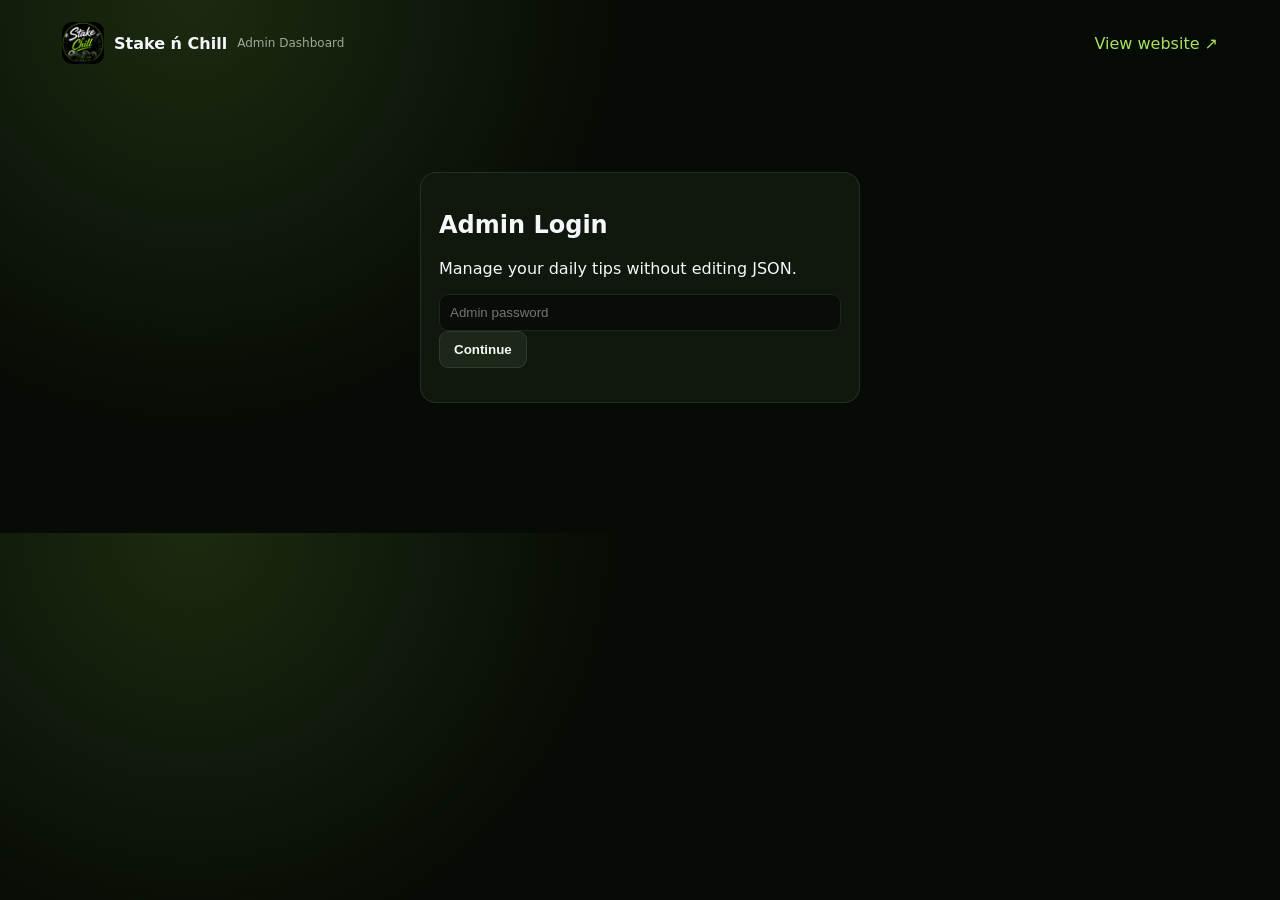
==== admin/index.html @ 22614ad5 "Adding admin panel" ====
<!doctype html><html lang="en"><head><meta charset="utf-8"><meta name="viewport" content="width=device-width,initial-scale=1"><title>Stake ń Chill Admin</title><link rel="icon" href="../assets/favicon_io/favicon.ico"><link rel="stylesheet" href="admin.css"></head><body><main><header><div class="brand"><img src="../assets/favicon_io/android-chrome-192x192.png"><b>Stake ń Chill</b><small>Admin Dashboard</small></div><a href="../" target="_blank">View website ↗</a></header><section id="login" class="card login"><h1>Admin Login</h1><p>Manage your daily tips without editing JSON.</p><input id="password" type="password" placeholder="Admin password"><button id="loginBtn">Continue</button><p id="loginErr" class="err"></p></section><section id="app" class="hidden"><div class="card toolbar"><label>Date<input id="date" type="date"></label><label>Section<select id="odds"><option value="2">2 Odds</option><option value="3">3 Odds</option><option value="5">5 Odds</option></select></label><button id="newAcc">+ New Accumulator</button><button id="publish" class="primary">Publish</button></div><div class="grid"><section class="card"><h2 id="title">2 Odds</h2><div id="list"></div></section><aside class="card"><h2>Preview</h2><div id="preview"></div></aside></div><p id="msg"></p></section></main><script src="admin.js"></script></body></html>
---- admin/admin.css ----
:root{color-scheme:dark;--bg:#070b05;--panel:#11190d;--text:#f5f7fb;--muted:#9da995;--accent:#a8e063;--border:#ffffff18;--danger:#ff7676}*{box-sizing:border-box}body{margin:0;background:radial-gradient(circle at 15% 0,#1b2b10,transparent 35%),var(--bg);color:var(--text);font-family:system-ui,Segoe UI,sans-serif}main{max-width:1200px;margin:auto;padding:22px}header{display:flex;justify-content:space-between;align-items:center;margin-bottom:20px}header a{color:var(--accent);text-decoration:none}.brand{display:flex;align-items:center;gap:10px}.brand img{width:42px;height:42px;border-radius:10px}.brand b,.brand small{display:block}.brand small{color:var(--muted);font-size:12px}.card{background:#11190df2;border:1px solid var(--border);border-radius:16px;padding:18px}.login{max-width:440px;margin:12vh auto}.hidden{display:none}.toolbar{display:grid;grid-template-columns:180px 180px 1fr auto;gap:12px;align-items:end;margin-bottom:18px}label{color:var(--muted);font-size:12px}input,select{display:block;width:100%;margin-top:6px;background:#090d07;color:var(--text);border:1px solid var(--border);border-radius:9px;padding:10px}button{background:#1c2717;color:var(--text);border:1px solid var(--border);border-radius:9px;padding:10px 14px;font-weight:700;cursor:pointer}.primary{background:var(--accent);color:#10160b;border:0}.grid{display:grid;grid-template-columns:1.5fr .8fr;gap:18px}.acc{border:1px solid var(--border);padding:14px;border-radius:13px;margin-bottom:13px}.acchead{display:grid;grid-template-columns:1fr 1fr auto;gap:8px}.match{display:grid;grid-template-columns:1.5fr 1fr 90px 100px 36px;gap:7px;border-top:1px solid var(--border);padding-top:10px;margin-top:10px}.oddsTotal{color:var(--accent);font-weight:800;margin:12px 0}.preview{background:#090d07;border:1px solid var(--border);border-radius:12px;padding:12px;margin-bottom:10px}.small{color:var(--muted);font-size:12px}.err{color:var(--danger)}#msg{color:var(--muted);min-height:20px}@media(max-width:850px){.toolbar,.grid{grid-template-columns:1fr}.acchead,.match{grid-template-columns:1fr}.match button{width:100%}}
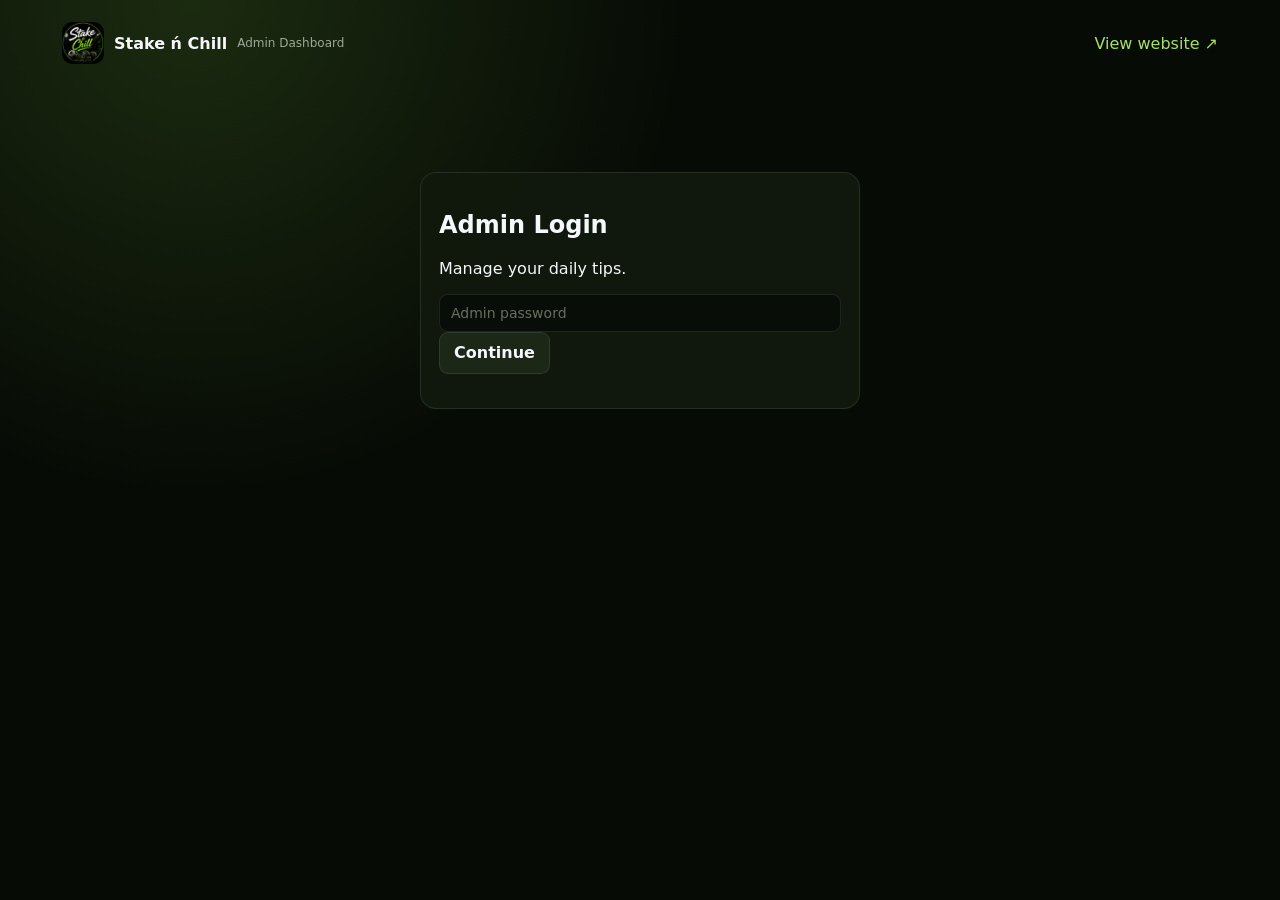
==== commit f4e6b7bc: "Updating admin index" ====
--- a/admin/index.html
+++ b/admin/index.html
@@ -1 +1 @@
-<!doctype html><html lang="en"><head><meta charset="utf-8"><meta name="viewport" content="width=device-width,initial-scale=1"><title>Stake ń Chill Admin</title><link rel="icon" href="../assets/favicon_io/favicon.ico"><link rel="stylesheet" href="admin.css"></head><body><main><header><div class="brand"><img src="../assets/favicon_io/android-chrome-192x192.png"><b>Stake ń Chill</b><small>Admin Dashboard</small></div><a href="../" target="_blank">View website ↗</a></header><section id="login" class="card login"><h1>Admin Login</h1><p>Manage your daily tips without editing JSON.</p><input id="password" type="password" placeholder="Admin password"><button id="loginBtn">Continue</button><p id="loginErr" class="err"></p></section><section id="app" class="hidden"><div class="card toolbar"><label>Date<input id="date" type="date"></label><label>Section<select id="odds"><option value="2">2 Odds</option><option value="3">3 Odds</option><option value="5">5 Odds</option></select></label><button id="newAcc">+ New Accumulator</button><button id="publish" class="primary">Publish</button></div><div class="grid"><section class="card"><h2 id="title">2 Odds</h2><div id="list"></div></section><aside class="card"><h2>Preview</h2><div id="preview"></div></aside></div><p id="msg"></p></section></main><script src="admin.js"></script></body></html>
+<!doctype html><html lang="en"><head><meta charset="utf-8"><meta name="viewport" content="width=device-width,initial-scale=1"><title>Stake ń Chill Admin</title><link rel="icon" href="../assets/favicon_io/favicon.ico"><link rel="stylesheet" href="admin.css"></head><body><main><header><div class="brand"><img src="../assets/favicon_io/android-chrome-192x192.png"><b>Stake ń Chill</b><small>Admin Dashboard</small></div><a href="../" target="_blank">View website ↗</a></header><section id="login" class="card login"><h1>Admin Login</h1><p>Manage your daily tips.</p><input id="password" type="password" placeholder="Admin password"><button id="loginBtn">Continue</button><p id="loginErr" class="err"></p></section><section id="app" class="hidden"><div class="card toolbar"><label>Date<input id="date" type="date"></label><label>Section<select id="odds"><option value="2">2 Odds</option><option value="3">3 Odds</option><option value="5">5 Odds</option></select></label><button id="newAcc">+ New Accumulator</button><button id="publish" class="primary">Publish</button></div><div class="grid"><section class="card"><h2 id="title">2 Odds</h2><div id="list"></div></section><aside class="card"><h2>Preview</h2><div id="preview"></div></aside></div><p id="msg"></p></section></main><script src="admin.js"></script></body></html>
--- a/admin/admin.css
+++ b/admin/admin.css
@@ -1 +1,623 @@
-:root{color-scheme:dark;--bg:#070b05;--panel:#11190d;--text:#f5f7fb;--muted:#9da995;--accent:#a8e063;--border:#ffffff18;--danger:#ff7676}*{box-sizing:border-box}body{margin:0;background:radial-gradient(circle at 15% 0,#1b2b10,transparent 35%),var(--bg);color:var(--text);font-family:system-ui,Segoe UI,sans-serif}main{max-width:1200px;margin:auto;padding:22px}header{display:flex;justify-content:space-between;align-items:center;margin-bottom:20px}header a{color:var(--accent);text-decoration:none}.brand{display:flex;align-items:center;gap:10px}.brand img{width:42px;height:42px;border-radius:10px}.brand b,.brand small{display:block}.brand small{color:var(--muted);font-size:12px}.card{background:#11190df2;border:1px solid var(--border);border-radius:16px;padding:18px}.login{max-width:440px;margin:12vh auto}.hidden{display:none}.toolbar{display:grid;grid-template-columns:180px 180px 1fr auto;gap:12px;align-items:end;margin-bottom:18px}label{color:var(--muted);font-size:12px}input,select{display:block;width:100%;margin-top:6px;background:#090d07;color:var(--text);border:1px solid var(--border);border-radius:9px;padding:10px}button{background:#1c2717;color:var(--text);border:1px solid var(--border);border-radius:9px;padding:10px 14px;font-weight:700;cursor:pointer}.primary{background:var(--accent);color:#10160b;border:0}.grid{display:grid;grid-template-columns:1.5fr .8fr;gap:18px}.acc{border:1px solid var(--border);padding:14px;border-radius:13px;margin-bottom:13px}.acchead{display:grid;grid-template-columns:1fr 1fr auto;gap:8px}.match{display:grid;grid-template-columns:1.5fr 1fr 90px 100px 36px;gap:7px;border-top:1px solid var(--border);padding-top:10px;margin-top:10px}.oddsTotal{color:var(--accent);font-weight:800;margin:12px 0}.preview{background:#090d07;border:1px solid var(--border);border-radius:12px;padding:12px;margin-bottom:10px}.small{color:var(--muted);font-size:12px}.err{color:var(--danger)}#msg{color:var(--muted);min-height:20px}@media(max-width:850px){.toolbar,.grid{grid-template-columns:1fr}.acchead,.match{grid-template-columns:1fr}.match button{width:100%}}
+:root {
+  color-scheme: dark;
+
+  --bg: #070b05;
+  --panel: #11190d;
+  --panel-2: #090d07;
+  --text: #f5f7fb;
+  --muted: #9da995;
+  --accent: #a8e063;
+  --border: #ffffff18;
+  --danger: #ff7676;
+}
+
+/* =========================
+   RESET
+========================= */
+
+* {
+  box-sizing: border-box;
+}
+
+html {
+  width: 100%;
+  overflow-x: hidden;
+}
+
+body {
+  margin: 0;
+  width: 100%;
+  min-height: 100vh;
+
+  background:
+    radial-gradient(
+      circle at 15% 0,
+      #1b2b10,
+      transparent 35%
+    ),
+    var(--bg);
+
+  color: var(--text);
+  font-family:
+    system-ui,
+    -apple-system,
+    BlinkMacSystemFont,
+    "Segoe UI",
+    sans-serif;
+
+  overflow-x: hidden;
+}
+
+/* =========================
+   MAIN CONTAINER
+========================= */
+
+main {
+  width: 100%;
+  max-width: 1200px;
+  margin: 0 auto;
+  padding: 22px;
+}
+
+/* =========================
+   HEADER
+========================= */
+
+header {
+  display: flex;
+  justify-content: space-between;
+  align-items: center;
+
+  gap: 15px;
+  margin-bottom: 20px;
+}
+
+header a {
+  color: var(--accent);
+  text-decoration: none;
+}
+
+.brand {
+  display: flex;
+  align-items: center;
+  gap: 10px;
+  min-width: 0;
+}
+
+.brand img {
+  width: 42px;
+  height: 42px;
+
+  border-radius: 10px;
+
+  object-fit: cover;
+  flex-shrink: 0;
+}
+
+.brand b,
+.brand small {
+  display: block;
+}
+
+.brand b {
+  font-size: 16px;
+}
+
+.brand small {
+  color: var(--muted);
+  font-size: 12px;
+}
+
+/* =========================
+   CARDS
+========================= */
+
+.card {
+  width: 100%;
+
+  background: #11190df2;
+  border: 1px solid var(--border);
+  border-radius: 16px;
+
+  padding: 18px;
+}
+
+.login {
+  max-width: 440px;
+  margin: 12vh auto;
+}
+
+.hidden {
+  display: none !important;
+}
+
+/* =========================
+   FORMS
+========================= */
+
+label {
+  display: block;
+
+  color: var(--muted);
+  font-size: 12px;
+  font-weight: 600;
+
+  min-width: 0;
+}
+
+input,
+select {
+  display: block;
+
+  width: 100%;
+  min-width: 0;
+
+  margin-top: 6px;
+
+  background: #090d07;
+  color: var(--text);
+
+  border: 1px solid var(--border);
+  border-radius: 9px;
+
+  padding: 10px 11px;
+
+  font: inherit;
+  font-size: 14px;
+
+  outline: none;
+}
+
+input:focus,
+select:focus {
+  border-color: var(--accent);
+}
+
+input::placeholder {
+  color: #66705f;
+}
+
+/* Prevent iOS zoom on inputs */
+@media (max-width: 850px) {
+  input,
+  select {
+    font-size: 16px;
+  }
+}
+
+/* =========================
+   BUTTONS
+========================= */
+
+button {
+  min-height: 42px;
+
+  background: #1c2717;
+  color: var(--text);
+
+  border: 1px solid var(--border);
+  border-radius: 9px;
+
+  padding: 10px 14px;
+
+  font: inherit;
+  font-weight: 700;
+
+  cursor: pointer;
+
+  transition:
+    background 0.15s ease,
+    transform 0.1s ease,
+    opacity 0.15s ease;
+}
+
+button:hover {
+  background: #273520;
+}
+
+button:active {
+  transform: scale(0.98);
+}
+
+button:disabled {
+  opacity: 0.6;
+  cursor: not-allowed;
+}
+
+.primary {
+  background: var(--accent);
+  color: #10160b;
+  border: 0;
+}
+
+.primary:hover {
+  background: #b9ed75;
+}
+
+/* =========================
+   TOOLBAR
+========================= */
+
+.toolbar {
+  display: grid;
+
+  grid-template-columns:
+    180px
+    180px
+    1fr
+    auto;
+
+  gap: 12px;
+
+  align-items: end;
+
+  margin-bottom: 18px;
+}
+
+/* =========================
+   MAIN CONTENT GRID
+========================= */
+
+.grid {
+  display: grid;
+
+  grid-template-columns: 1.5fr 0.8fr;
+
+  gap: 18px;
+
+  width: 100%;
+}
+
+/* =========================
+   ACCUMULATOR
+========================= */
+
+.acc {
+  width: 100%;
+
+  border: 1px solid var(--border);
+  padding: 14px;
+
+  border-radius: 13px;
+
+  margin-bottom: 13px;
+
+  overflow: hidden;
+}
+
+.acchead {
+  display: grid;
+
+  grid-template-columns:
+    1fr
+    1fr
+    auto;
+
+  gap: 8px;
+
+  align-items: end;
+}
+
+.acchead button {
+  white-space: nowrap;
+}
+
+.oddsTotal {
+  color: var(--accent);
+
+  font-weight: 800;
+
+  margin: 12px 0;
+}
+
+/* =========================
+   MATCH ROW
+========================= */
+
+.match {
+  display: grid;
+
+  grid-template-columns:
+    1.5fr
+    1fr
+    90px
+    100px
+    36px;
+
+  gap: 7px;
+
+  border-top: 1px solid var(--border);
+
+  padding-top: 10px;
+  margin-top: 10px;
+
+  align-items: end;
+}
+
+.match button {
+  width: 36px;
+  min-width: 36px;
+
+  padding: 8px;
+
+  display: flex;
+  align-items: center;
+  justify-content: center;
+}
+
+/* =========================
+   PREVIEW
+========================= */
+
+.preview {
+  width: 100%;
+
+  background: #090d07;
+
+  border: 1px solid var(--border);
+  border-radius: 12px;
+
+  padding: 12px;
+
+  margin-bottom: 10px;
+
+  overflow-wrap: anywhere;
+}
+
+.preview p {
+  margin: 10px 0 0;
+
+  line-height: 1.45;
+}
+
+.small {
+  color: var(--muted);
+  font-size: 12px;
+}
+
+/* =========================
+   MESSAGES
+========================= */
+
+.err {
+  color: var(--danger);
+}
+
+#msg {
+  color: var(--muted);
+
+  min-height: 20px;
+
+  overflow-wrap: anywhere;
+}
+
+/* =========================
+   TABLET
+========================= */
+
+@media (max-width: 850px) {
+
+  main {
+    padding: 16px;
+  }
+
+  header {
+    margin-bottom: 16px;
+  }
+
+  .toolbar {
+    grid-template-columns: 1fr 1fr;
+  }
+
+  .toolbar button {
+    width: 100%;
+  }
+
+  .grid {
+    grid-template-columns: 1fr;
+  }
+
+  .acchead {
+    grid-template-columns: 1fr 1fr;
+  }
+
+  .acchead button {
+    grid-column: 1 / -1;
+    width: 100%;
+  }
+
+  .match {
+    grid-template-columns: 1fr 1fr;
+  }
+
+  .match label:first-child {
+    grid-column: 1 / -1;
+  }
+
+  .match button {
+    width: 100%;
+    grid-column: 1 / -1;
+  }
+}
+
+/* =========================
+   MOBILE
+========================= */
+
+@media (max-width: 600px) {
+
+  body {
+    font-size: 14px;
+  }
+
+  main {
+    padding: 12px;
+  }
+
+  header {
+    flex-wrap: wrap;
+    align-items: center;
+
+    gap: 10px;
+
+    margin-bottom: 14px;
+  }
+
+  .brand {
+    flex: 1;
+  }
+
+  .brand img {
+    width: 38px;
+    height: 38px;
+  }
+
+  .brand b {
+    font-size: 15px;
+  }
+
+  .brand small {
+    font-size: 11px;
+  }
+
+  header a {
+    font-size: 13px;
+  }
+
+  .card {
+    padding: 13px;
+
+    border-radius: 13px;
+  }
+
+  .login {
+    margin:
+      7vh
+      auto
+      0;
+  }
+
+  /* Toolbar */
+
+  .toolbar {
+    grid-template-columns: 1fr;
+
+    gap: 10px;
+
+    margin-bottom: 14px;
+  }
+
+  .toolbar button {
+    min-height: 44px;
+  }
+
+  /* Accumulator */
+
+  .acc {
+    padding: 11px;
+
+    border-radius: 11px;
+
+    margin-bottom: 11px;
+  }
+
+  .acchead {
+    grid-template-columns: 1fr;
+
+    gap: 9px;
+  }
+
+  .acchead button {
+    width: 100%;
+
+    min-height: 42px;
+  }
+
+  /* Matches */
+
+  .match {
+    grid-template-columns: 1fr;
+
+    gap: 9px;
+
+    padding-top: 12px;
+    margin-top: 12px;
+  }
+
+  .match label:first-child {
+    grid-column: auto;
+  }
+
+  .match button {
+    grid-column: auto;
+
+    width: 100%;
+
+    min-height: 42px;
+  }
+
+  /* Add match */
+
+  .acc > button[data-add] {
+    width: 100%;
+
+    margin-top: 10px;
+
+    min-height: 44px;
+  }
+
+  /* Preview */
+
+  .preview {
+    padding: 11px;
+
+    border-radius: 10px;
+  }
+
+  /* Buttons */
+
+  button {
+    min-height: 44px;
+
+    padding:
+      10px
+      12px;
+  }
+}
+
+/* =========================
+   VERY SMALL PHONES
+========================= */
+
+@media (max-width: 380px) {
+
+  main {
+    padding: 9px;
+  }
+
+  .card {
+    padding: 10px;
+  }
+
+  .brand img {
+    width: 34px;
+    height: 34px;
+  }
+
+  .brand b {
+    font-size: 14px;
+  }
+
+  .brand small {
+    font-size: 10px;
+  }
+
+  .acc {
+    padding: 9px;
+  }
+
+  input,
+  select {
+    padding: 10px;
+  }
+}
